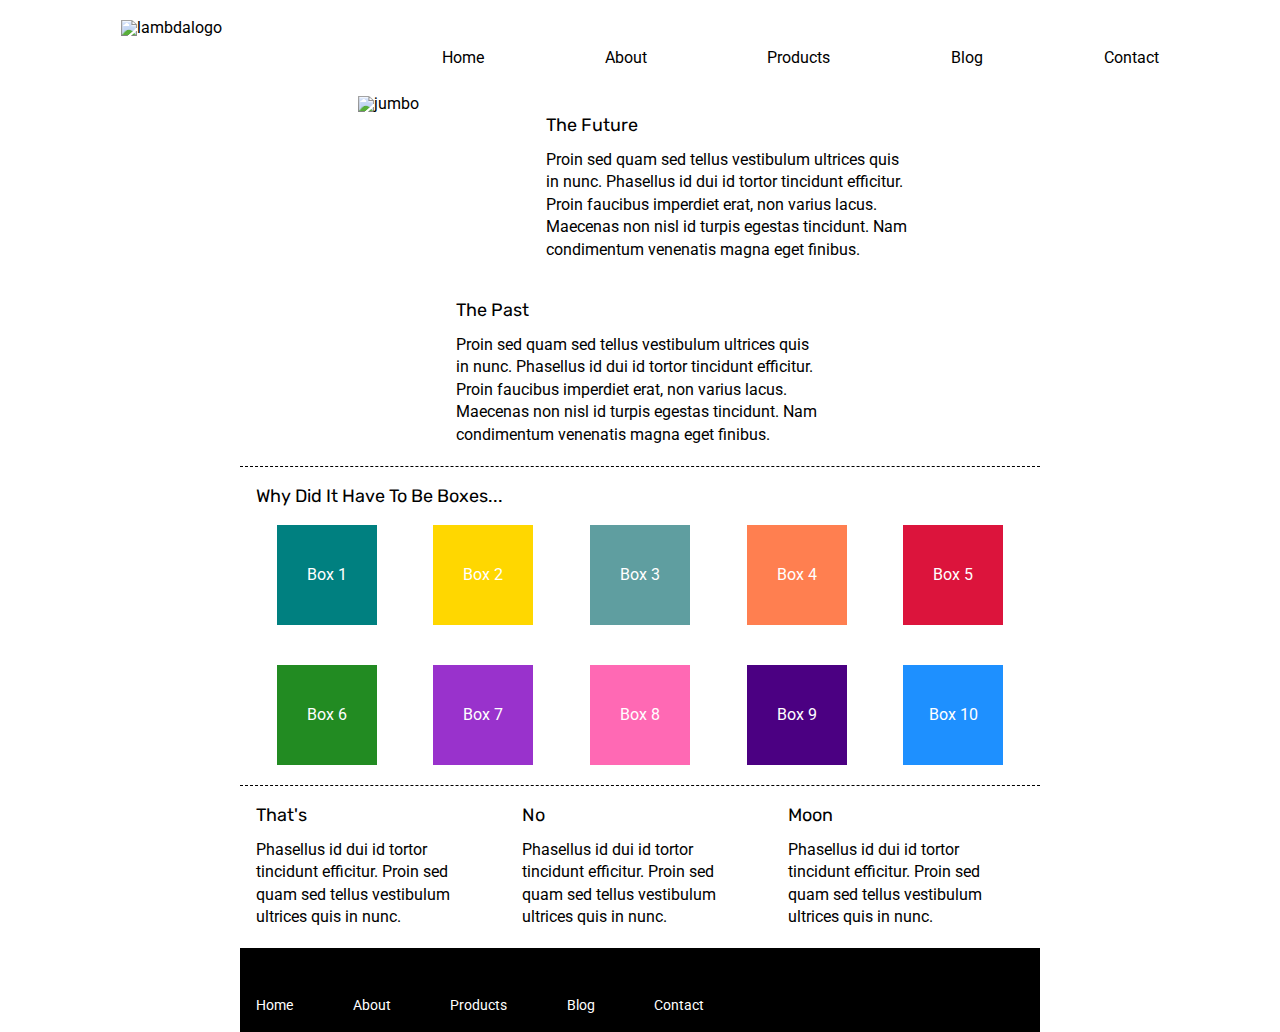
==== index.html @ 08240547 "sprint1" ====
<!doctype html>

<html lang="en">
<head>
  <meta charset="utf-8">

  <title>Sprint Challenge - Home</title>

  <link href="https://fonts.googleapis.com/css?family=Roboto|Rubik" rel="stylesheet">
  <link rel="stylesheet" href="css/index.css">

</head>

<body>
 <header>    
     <img src="img/lambda-black.png" alt="lambdalogo">
    <a href="index.html">Home</a>
    <a href="about.html">About</a>
    <a href="">Products</a>
    <a href="">Blog</a>
    <a href="">Contact</a>
</header>
   
    <div class="container">
    
    
        <section class="top-content">
                
             

            <img src="img/jumbo.jpg" alt="jumbo">
            <div class="text-container">
                <h2>The Future</h2>
                <p>Proin sed quam sed tellus vestibulum ultrices quis in nunc. Phasellus id dui id tortor tincidunt efficitur. Proin faucibus imperdiet erat, non varius lacus. Maecenas non nisl id turpis egestas tincidunt. Nam condimentum venenatis magna eget finibus.</p>
            </div>
            <div class="text-container">
                <h2>The Past</h2>
                <p>Proin sed quam sed tellus vestibulum ultrices quis in nunc. Phasellus id dui id tortor tincidunt efficitur. Proin faucibus imperdiet erat, non varius lacus. Maecenas non nisl id turpis egestas tincidunt. Nam condimentum venenatis magna eget finibus.</p>
            </div>
        </section>
        
        <section class="middle-content">
        
            <h2>Why Did It Have To Be Boxes...</h2>
            
            <div class="boxes">
                <div class="box1">Box 1</div>
                <div class="box2">Box 2</div>
                <div class="box3">Box 3</div>
                <div class="box4">Box 4</div>
                <div class="box5">Box 5</div>
                <div class="box6">Box 6</div>
                <div class="box7">Box 7</div>
                <div class="box8">Box 8</div>
                <div class="box9">Box 9</div>
                <div class="box10">Box 10</div>
            </div>
        
        </section>

        <section class="bottom-content">

            <div class="text-container">
                <h2>That's</h2>
                <p>Phasellus id dui id tortor tincidunt efficitur. Proin sed quam sed tellus vestibulum ultrices quis in nunc.</p>
            </div>
            <div class="text-container">
                <h2>No</h2>
                <p>Phasellus id dui id tortor tincidunt efficitur. Proin sed quam sed tellus vestibulum ultrices quis in nunc.</p>
            </div>
            <div class="text-container">
                <h2>Moon</h2>
                <p>Phasellus id dui id tortor tincidunt efficitur. Proin sed quam sed tellus vestibulum ultrices quis in nunc.</p>
            </div>

        </section>
        
        <footer>
            <nav>
                <a href="#">Home</a>
                <a href="#">About</a>
                <a href="#">Products</a>
                <a href="#">Blog</a>
                <a href="#">Contact</a>
            </nav>
        </footer>
    </div><!-- container -->        
</body>
</html>
---- css/index.css ----
/* http://meyerweb.com/eric/tools/css/reset/ 
   v2.0 | 20110126
   License: none (public domain)
*/

html, body, div, span, applet, object, iframe,
h1, h2, h3, h4, h5, h6, p, blockquote, pre,
a, abbr, acronym, address, big, cite, code,
del, dfn, em, img, ins, kbd, q, s, samp,
small, strike, strong, sub, sup, tt, var,
b, u, i, center,
dl, dt, dd, ol, ul, li,
fieldset, form, label, legend,
table, caption, tbody, tfoot, thead, tr, th, td,
article, aside, canvas, details, embed, 
figure, figcaption, footer, header, hgroup, 
menu, nav, output, ruby, section, summary,
time, mark, audio, video {
	margin: 0;
	padding: 0;
	border: 0;
	font-size: 100%;
	font: inherit;
	vertical-align: baseline;
}
/* HTML5 display-role reset for older browsers */
article, aside, details, figcaption, figure, 
footer, header, hgroup, menu, nav, section {
	display: block;
}
body {
	line-height: 1;
}
ol, ul {
	list-style: none;
}
blockquote, q {
	quotes: none;
}
blockquote:before, blockquote:after,
q:before, q:after {
	content: '';
	content: none;
}
table {
	border-collapse: collapse;
	border-spacing: 0;
}

* {
    box-sizing: border-box;
}

html, body {
    height: 100%;
    font-family: 'Roboto', sans-serif;
    
}

header {
    display: flex;
    flex-wrap: wrap;
    justify-content: space-evenly;
    margin-top: 20px;
}

header img {
    width: 200px;
}


h1, h2, h3, h4, h5 {
    font-size: 18px;
    margin-bottom: 15px;
    font-family: 'Rubik', sans-serif;
}

p {
    line-height: 1.4;
}
a {
    text-decoration: none;
    margin-top: 30px;
    color: black;
}

.container {
    width: 800px;
    margin: 0 auto;
 
}


.top-content {
    display: flex;
    flex-wrap: wrap;
    justify-content: space-evenly;
    margin-bottom: 20px;
    border-bottom: 1px dashed black;
    margin-top: 30px;
    
    
}
.apmiddle {
    display: flex;
    flex-wrap: wrap;
    justify-content: space-evenly;
    width: 48%;
    margin-bottom: 20px;
    border-bottom: 1px dashed black;
    margin-top: 30px;
    
}

.top-content .text-container {
    width: 48%;
    padding: 0 1%;
    padding-bottom: 20px;  
    margin-top: 20px;
    
}
.aptext-container {

    width: 100%;
    padding: 0 1%;
    padding-bottom: 20px;  
    margin-top: 20px;
    border-bottom: 1px dashed black;
    
}
.middle-content {
    margin-bottom: 20px;
    border-bottom: 1px dashed black;
}

.middle-content h2 {
    padding: 0 2%;
    margin-bottom: 0;
}

.middle-content .boxes {
    display: flex;
    flex-wrap: wrap;
    justify-content: space-evenly;
}

.middle-content .boxes .box1 {
    width: 12.5%;
    height: 100px;
    background: teal;
    margin: 20px 2.5%;
    color: white;
    display: flex;
    align-items: center;
    justify-content: center;
}
.middle-content .boxes .box2 {
    width: 12.5%;
    height: 100px;
    background: gold;
    margin: 20px 2.5%;
    color: white;
    display: flex;
    align-items: center;
    justify-content: center;
}
.middle-content .boxes .box3 {
    width: 12.5%;
    height: 100px;
    background: cadetblue;
    margin: 20px 2.5%;
    color: white;
    display: flex;
    align-items: center;
    justify-content: center;
}
.middle-content .boxes .box4 {
    width: 12.5%;
    height: 100px;
    background: coral;
    margin: 20px 2.5%;
    color: white;
    display: flex;
    align-items: center;
    justify-content: center;
}
.middle-content .boxes .box5 {
    width: 12.5%;
    height: 100px;
    background: crimson;
    margin: 20px 2.5%;
    color: white;
    display: flex;
    align-items: center;
    justify-content: center;
}
.middle-content .boxes .box6 {
    width: 12.5%;
    height: 100px;
    background: forestgreen;
    margin: 20px 2.5%;
    color: white;
    display: flex;
    align-items: center;
    justify-content: center;
}
.middle-content .boxes .box7 {
    width: 12.5%;
    height: 100px;
    background: darkorchid;
    margin: 20px 2.5%;
    color: white;
    display: flex;
    align-items: center;
    justify-content: center;
}
.middle-content .boxes .box8 {
    width: 12.5%;
    height: 100px;
    background: hotpink;
    margin: 20px 2.5%;
    color: white;
    display: flex;
    align-items: center;
    justify-content: center;
}
.middle-content .boxes .box9 {
    width: 12.5%;
    height: 100px;
    background: indigo;
    margin: 20px 2.5%;
    color: white;
    display: flex;
    align-items: center;
    justify-content: center;
}
.middle-content .boxes .box10 {
    width: 12.5%;
    height: 100px;
    background: dodgerblue;
    margin: 20px 2.5%;
    color: white;
    display: flex;
    align-items: center;
    justify-content: center;
}

.bottom-content {
    display: flex;
    margin: 0 2% 20px;
    justify-content: space-around;
}

.bottom-content .text-container {
    padding-right: 4%;
}

.bottom-content .text-container:last-child {
    padding-right: 0;
}

footer {
    width: 100%;
    background: black;
}

footer nav {
    width: 60%;
    display: flex;
    justify-content: space-between;
    align-items: center;
    padding: 20px 2%;
    font-size: 14px;
}

footer nav a {
    color: white;
    text-decoration: none;
}

}
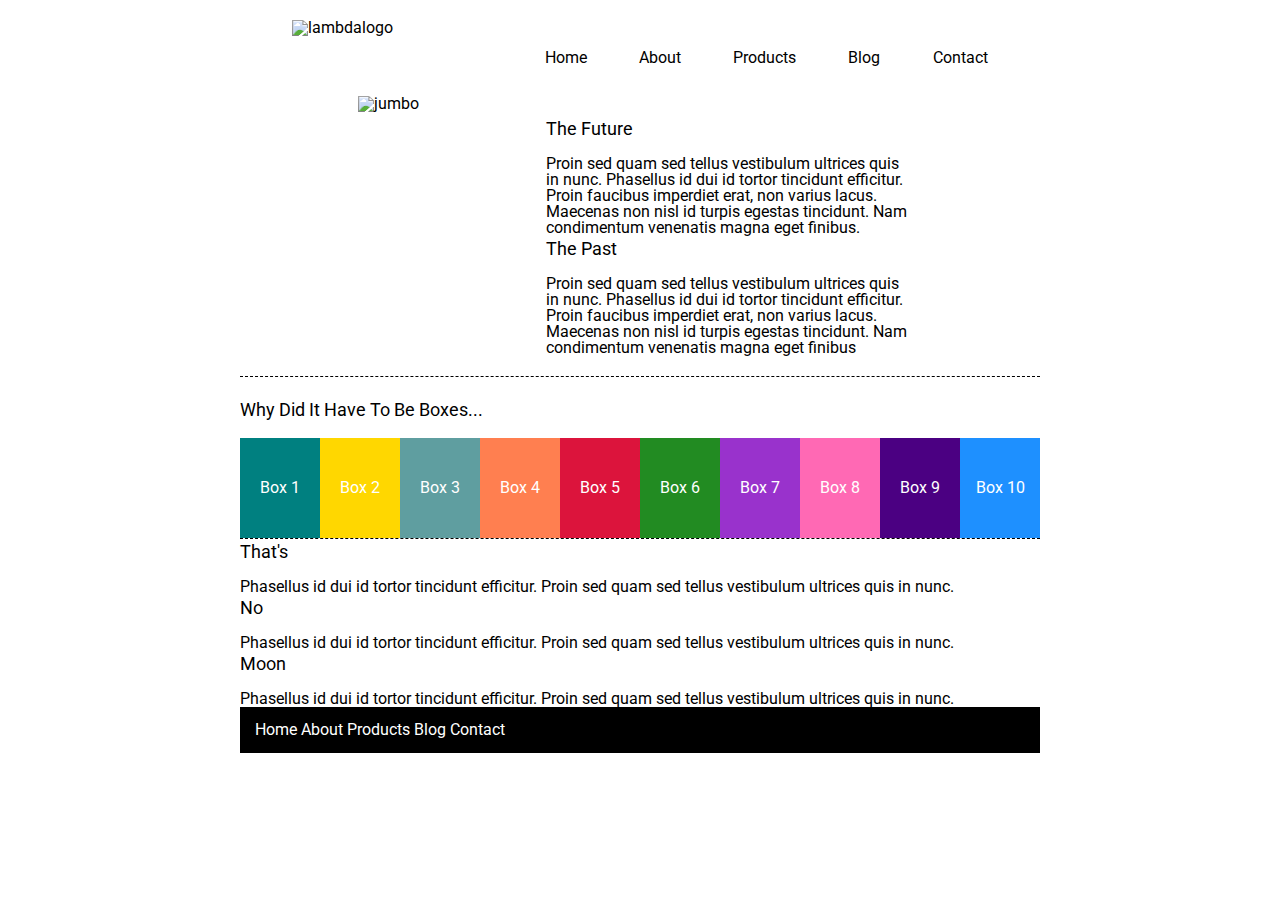
==== commit f38b2b2c: "listen i tried lol idk what happened ok" ====
--- a/index.html
+++ b/index.html
@@ -1,17 +1,14 @@
 <!doctype html>
-
 <html lang="en">
 <head>
   <meta charset="utf-8">
-
   <title>Sprint Challenge - Home</title>
-
   <link href="https://fonts.googleapis.com/css?family=Roboto|Rubik" rel="stylesheet">
   <link rel="stylesheet" href="css/index.css">
-
 </head>
 
 <body>
+    <div class="container">
  <header>    
      <img src="img/lambda-black.png" alt="lambdalogo">
     <a href="index.html">Home</a>
@@ -20,29 +17,25 @@
     <a href="">Blog</a>
     <a href="">Contact</a>
 </header>
-   
+
     <div class="container">
-    
-    
+
+
         <section class="top-content">
-                
-             
+
+
 
             <img src="img/jumbo.jpg" alt="jumbo">
             <div class="text-container">
                 <h2>The Future</h2>
                 <p>Proin sed quam sed tellus vestibulum ultrices quis in nunc. Phasellus id dui id tortor tincidunt efficitur. Proin faucibus imperdiet erat, non varius lacus. Maecenas non nisl id turpis egestas tincidunt. Nam condimentum venenatis magna eget finibus.</p>
-            </div>
-            <div class="text-container">
+            
                 <h2>The Past</h2>
-                <p>Proin sed quam sed tellus vestibulum ultrices quis in nunc. Phasellus id dui id tortor tincidunt efficitur. Proin faucibus imperdiet erat, non varius lacus. Maecenas non nisl id turpis egestas tincidunt. Nam condimentum venenatis magna eget finibus.</p>
-            </div>
-        </section>
-        
-        <section class="middle-content">
-        
+                <p>Proin sed quam sed tellus vestibulum ultrices quis in nunc. Phasellus id dui id tortor tincidunt efficitur. Proin faucibus imperdiet erat, non varius lacus. Maecenas non nisl id turpis egestas tincidunt. Nam condimentum venenatis magna eget finibus</p>
+                </div>
+            </section>
             <h2>Why Did It Have To Be Boxes...</h2>
-            
+
             <div class="boxes">
                 <div class="box1">Box 1</div>
                 <div class="box2">Box 2</div>
@@ -55,11 +48,9 @@
                 <div class="box9">Box 9</div>
                 <div class="box10">Box 10</div>
             </div>
-        
+
         </section>
-
         <section class="bottom-content">
-
             <div class="text-container">
                 <h2>That's</h2>
                 <p>Phasellus id dui id tortor tincidunt efficitur. Proin sed quam sed tellus vestibulum ultrices quis in nunc.</p>
@@ -72,13 +63,12 @@
                 <h2>Moon</h2>
                 <p>Phasellus id dui id tortor tincidunt efficitur. Proin sed quam sed tellus vestibulum ultrices quis in nunc.</p>
             </div>
-
         </section>
         
         <footer>
             <nav>
-                <a href="#">Home</a>
-                <a href="#">About</a>
+                <a href="index.html">Home</a>
+                <a href="about.html">About</a>
                 <a href="#">Products</a>
                 <a href="#">Blog</a>
                 <a href="#">Contact</a>
--- a/css/index.css
+++ b/css/index.css
@@ -2,7 +2,6 @@
    v2.0 | 20110126
    License: none (public domain)
 */
-
 html, body, div, span, applet, object, iframe,
 h1, h2, h3, h4, h5, h6, p, blockquote, pre,
 a, abbr, acronym, address, big, cite, code,
@@ -46,15 +45,13 @@
 	border-collapse: collapse;
 	border-spacing: 0;
 }
-
 * {
     box-sizing: border-box;
 }
-
 html, body {
     height: 100%;
     font-family: 'Roboto', sans-serif;
-    
+
 }
 
 header {
@@ -72,10 +69,6 @@
 h1, h2, h3, h4, h5 {
     font-size: 18px;
     margin-bottom: 15px;
-    font-family: 'Rubik', sans-serif;
-}
-
-p {
     line-height: 1.4;
 }
 a {
@@ -87,7 +80,7 @@
 .container {
     width: 800px;
     margin: 0 auto;
- 
+
 }
 
 
@@ -98,8 +91,8 @@
     margin-bottom: 20px;
     border-bottom: 1px dashed black;
     margin-top: 30px;
-    
-    
+
+
 }
 .apmiddle {
     display: flex;
@@ -109,7 +102,7 @@
     margin-bottom: 20px;
     border-bottom: 1px dashed black;
     margin-top: 30px;
-    
+
 }
 
 .top-content .text-container {
@@ -117,7 +110,7 @@
     padding: 0 1%;
     padding-bottom: 20px;  
     margin-top: 20px;
-    
+
 }
 .aptext-container {
 
@@ -126,156 +119,145 @@
     padding-bottom: 20px;  
     margin-top: 20px;
     border-bottom: 1px dashed black;
-    
+
 }
 .middle-content {
     margin-bottom: 20px;
     border-bottom: 1px dashed black;
 }
-
 .middle-content h2 {
     padding: 0 2%;
     margin-bottom: 0;
 }
 
-.middle-content .boxes {
-    display: flex;
-    flex-wrap: wrap;
-    justify-content: space-evenly;
-}
-
-.middle-content .boxes .box1 {
-    width: 12.5%;
+.boxes {
+    
+    color: white;
+    display: flex;
+   flex-direction: row;
+   justify-content: space-evenly;
+   justify-content: space-between;
+   
+}
+.boxes .box1 {
+    width: 100px;
     height: 100px;
     background: teal;
-    margin: 20px 2.5%;
-    color: white;
-    display: flex;
-    align-items: center;
-    justify-content: center;
-}
-.middle-content .boxes .box2 {
-    width: 12.5%;
+    /* margin: 20px 2.5%; */
+    color: white;
+    display: flex;
+    align-items: center;
+    justify-content: center;
+    padding: 10px;
+}
+.boxes .box2 {
+    width: 100px;
     height: 100px;
     background: gold;
-    margin: 20px 2.5%;
-    color: white;
-    display: flex;
-    align-items: center;
-    justify-content: center;
-}
-.middle-content .boxes .box3 {
-    width: 12.5%;
+    /* margin: 20px 2.5%; */
+    color: white;
+    display: flex;
+    align-items: center;
+    justify-content: center;
+    padding: 10px;
+}
+.boxes .box3 {
+    width: 100px;
     height: 100px;
     background: cadetblue;
-    margin: 20px 2.5%;
-    color: white;
-    display: flex;
-    align-items: center;
-    justify-content: center;
-}
-.middle-content .boxes .box4 {
-    width: 12.5%;
+    /* margin: 20px 2.5%; */
+    color: white;
+    display: flex;
+    align-items: center;
+    justify-content: center;
+    padding: 10px;
+}
+.boxes .box4 {
+    width: 100px;
     height: 100px;
     background: coral;
-    margin: 20px 2.5%;
-    color: white;
-    display: flex;
-    align-items: center;
-    justify-content: center;
-}
-.middle-content .boxes .box5 {
-    width: 12.5%;
+    /* margin: 20px 2.5%; */
+    color: white;
+    display: flex;
+    align-items: center;
+    justify-content: center;
+    padding: 10px;
+}
+.boxes .box5 {
+    width: 100px;
     height: 100px;
     background: crimson;
-    margin: 20px 2.5%;
-    color: white;
-    display: flex;
-    align-items: center;
-    justify-content: center;
-}
-.middle-content .boxes .box6 {
-    width: 12.5%;
+    /* margin: 20px 2.5%; */
+    color: white;
+    display: flex;
+    align-items: center;
+    justify-content: center;
+    padding: 10px;
+}
+.boxes .box6 {
+    width: 100px;
     height: 100px;
     background: forestgreen;
-    margin: 20px 2.5%;
-    color: white;
-    display: flex;
-    align-items: center;
-    justify-content: center;
-}
-.middle-content .boxes .box7 {
-    width: 12.5%;
+    /* margin: 20px 2.5%; */
+    color: white;
+    display: flex;
+    align-items: center;
+    justify-content: center;
+    padding: 10px;
+}
+.boxes .box7 {
+    width: 100px;
     height: 100px;
     background: darkorchid;
-    margin: 20px 2.5%;
-    color: white;
-    display: flex;
-    align-items: center;
-    justify-content: center;
-}
-.middle-content .boxes .box8 {
-    width: 12.5%;
+    /* margin: 20px 2.5%; */
+    color: white;
+    display: flex;
+    align-items: center;
+    justify-content: center;
+    padding: 10px;
+}
+.boxes .box8 {  
+    width: 100px;
     height: 100px;
     background: hotpink;
-    margin: 20px 2.5%;
-    color: white;
-    display: flex;
-    align-items: center;
-    justify-content: center;
-}
-.middle-content .boxes .box9 {
-    width: 12.5%;
+    /* margin: 20px 2.5%; */
+    color: white;
+    display: flex;
+    align-items: center;
+    justify-content: center;
+    padding: 10px;
+}
+.boxes .box9 {
+    width: 100px;
     height: 100px;
     background: indigo;
-    margin: 20px 2.5%;
-    color: white;
-    display: flex;
-    align-items: center;
-    justify-content: center;
-}
-.middle-content .boxes .box10 {
-    width: 12.5%;
+    /* margin: 20px 2.5%; */
+    color: white;
+    display: flex;
+    align-items: center;
+    justify-content: center;
+    padding: 10px;
+}
+.boxes .box10 {
+    width: 100px;
     height: 100px;
     background: dodgerblue;
-    margin: 20px 2.5%;
-    color: white;
-    display: flex;
-    align-items: center;
-    justify-content: center;
-}
-
+    /* margin: 20px 2.5%; */
+    color: white;
+    display: flex;
+    justify-content: center;
+    align-items: center;
+    padding: 10px;
+}
+footer nav a {
+    color: white;
+    text-decoration: none;
+    
+} 
+footer {
+    background-color: black;
+    padding: 15px;
+}
 .bottom-content {
-    display: flex;
-    margin: 0 2% 20px;
-    justify-content: space-around;
-}
-
-.bottom-content .text-container {
-    padding-right: 4%;
-}
-
-.bottom-content .text-container:last-child {
-    padding-right: 0;
-}
-
-footer {
-    width: 100%;
-    background: black;
-}
-
-footer nav {
-    width: 60%;
-    display: flex;
-    justify-content: space-between;
-    align-items: center;
-    padding: 20px 2%;
-    font-size: 14px;
-}
-
-footer nav a {
-    color: white;
-    text-decoration: none;
-}
-
+    border-top: 1px dashed black;
 }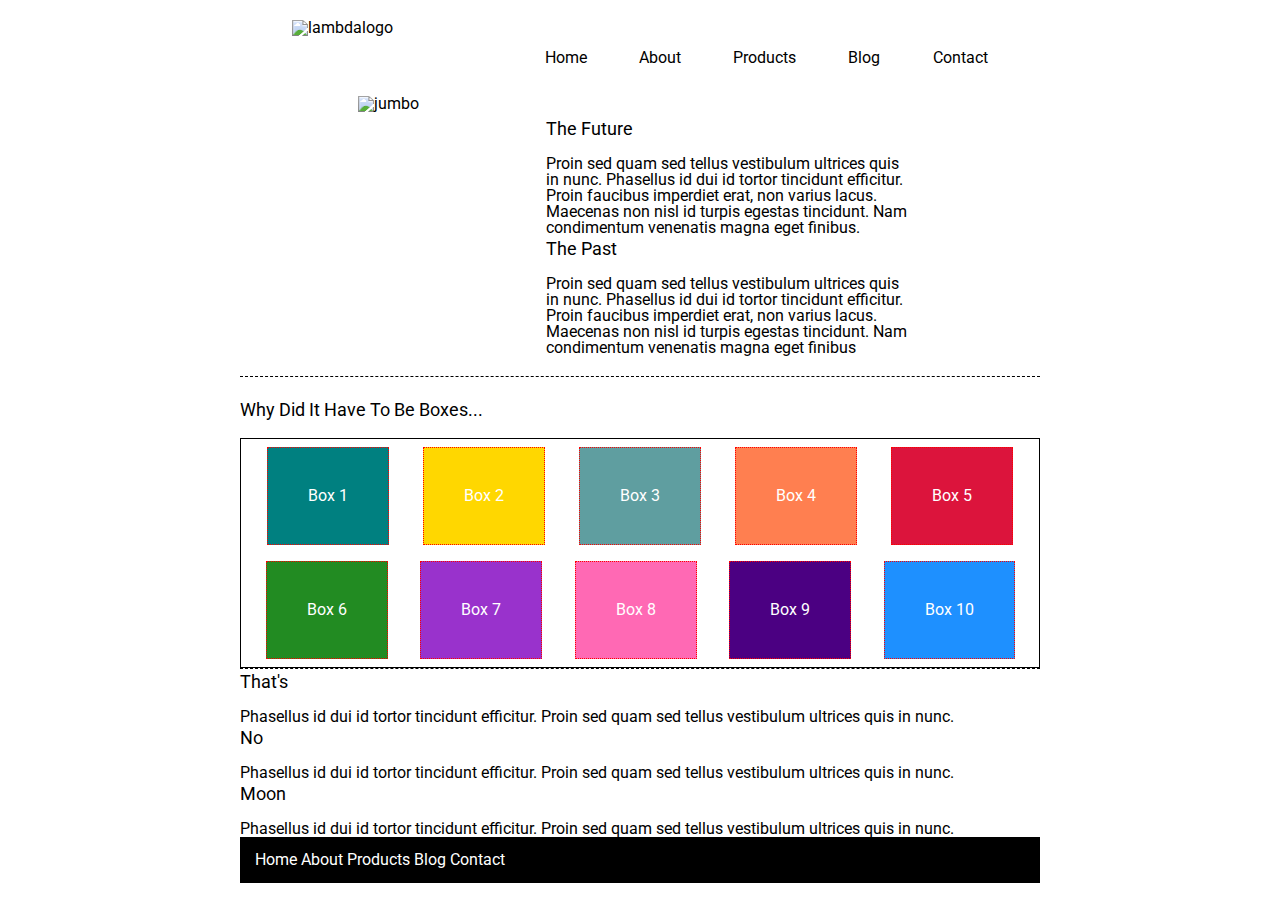
==== commit bf564248: "modified to work through struggle area" ====
--- a/index.html
+++ b/index.html
@@ -36,18 +36,18 @@
             </section>
             <h2>Why Did It Have To Be Boxes...</h2>
 
-            <div class="boxes">
-                <div class="box1">Box 1</div>
-                <div class="box2">Box 2</div>
-                <div class="box3">Box 3</div>
-                <div class="box4">Box 4</div>
-                <div class="box5">Box 5</div>
-                <div class="box6">Box 6</div>
-                <div class="box7">Box 7</div>
-                <div class="box8">Box 8</div>
-                <div class="box9">Box 9</div>
-                <div class="box10">Box 10</div>
-            </div>
+            <ul> 
+                <li class=box1>Box 1</li>
+                <li class=box2>Box 2</li>
+                <li class=box3>Box 3</li>
+                <li class=box4>Box 4</li>
+                <li class=box5>Box 5</li>
+                <li class=box6>Box 6</li>
+                <li class=box7>Box 7</li>
+                <li class=box8>Box 8</li>
+                <li class=box9>Box 9</li>
+                <li class=box10>Box 10</li>
+            </ul>
 
         </section>
         <section class="bottom-content">
--- a/css/index.css
+++ b/css/index.css
@@ -129,125 +129,51 @@
     padding: 0 2%;
     margin-bottom: 0;
 }
-
-.boxes {
-    
+ul {
+    border: 1px solid black;
+    display: flex;
+    flex-direction: row;
+    flex-wrap: wrap;
+    align-items: center;
+    justify-content: space-evenly;
+}
+li {
     color: white;
-    display: flex;
-   flex-direction: row;
-   justify-content: space-evenly;
-   justify-content: space-between;
-   
+    border: 1px dotted red;
+    padding: 2.5em;
+    margin: .5em;
+    justify-content: center;
+    text-align: center;
 }
-.boxes .box1 {
-    width: 100px;
-    height: 100px;
+.box1 {
     background: teal;
-    /* margin: 20px 2.5%; */
-    color: white;
-    display: flex;
-    align-items: center;
-    justify-content: center;
-    padding: 10px;
 }
-.boxes .box2 {
-    width: 100px;
-    height: 100px;
+.box2 {
     background: gold;
-    /* margin: 20px 2.5%; */
-    color: white;
-    display: flex;
-    align-items: center;
-    justify-content: center;
-    padding: 10px;
 }
-.boxes .box3 {
-    width: 100px;
-    height: 100px;
+.box3 {
     background: cadetblue;
-    /* margin: 20px 2.5%; */
-    color: white;
-    display: flex;
-    align-items: center;
-    justify-content: center;
-    padding: 10px;
 }
-.boxes .box4 {
-    width: 100px;
-    height: 100px;
+.box4 {
     background: coral;
-    /* margin: 20px 2.5%; */
-    color: white;
-    display: flex;
-    align-items: center;
-    justify-content: center;
-    padding: 10px;
 }
-.boxes .box5 {
-    width: 100px;
-    height: 100px;
+.box5 {
     background: crimson;
-    /* margin: 20px 2.5%; */
-    color: white;
-    display: flex;
-    align-items: center;
-    justify-content: center;
-    padding: 10px;
 }
-.boxes .box6 {
-    width: 100px;
-    height: 100px;
+.box6 {
     background: forestgreen;
-    /* margin: 20px 2.5%; */
-    color: white;
-    display: flex;
-    align-items: center;
-    justify-content: center;
-    padding: 10px;
 }
-.boxes .box7 {
-    width: 100px;
-    height: 100px;
+.box7 {
     background: darkorchid;
-    /* margin: 20px 2.5%; */
-    color: white;
-    display: flex;
-    align-items: center;
-    justify-content: center;
-    padding: 10px;
 }
-.boxes .box8 {  
-    width: 100px;
-    height: 100px;
+.box8 {  
     background: hotpink;
-    /* margin: 20px 2.5%; */
-    color: white;
-    display: flex;
-    align-items: center;
-    justify-content: center;
-    padding: 10px;
 }
-.boxes .box9 {
-    width: 100px;
-    height: 100px;
+.box9 {
     background: indigo;
-    /* margin: 20px 2.5%; */
-    color: white;
-    display: flex;
-    align-items: center;
-    justify-content: center;
-    padding: 10px;
 }
-.boxes .box10 {
-    width: 100px;
-    height: 100px;
+.box10 {
     background: dodgerblue;
-    /* margin: 20px 2.5%; */
-    color: white;
-    display: flex;
-    justify-content: center;
-    align-items: center;
-    padding: 10px;
 }
 footer nav a {
     color: white;
